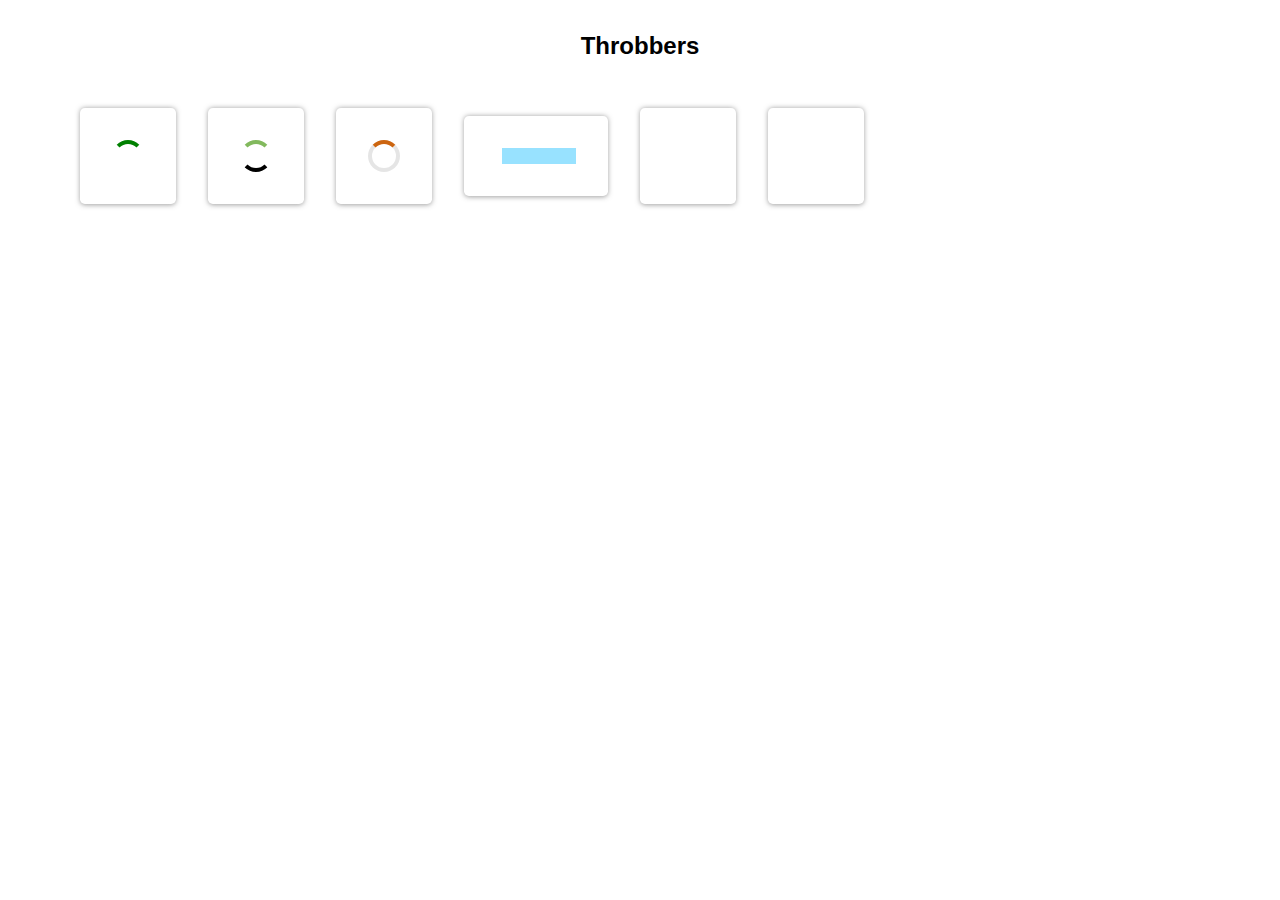
==== docs/index.html @ e8c9b997 "This changes folder structure" ====
<!DOCTYPE html>
<html>
    <head>
        <meta name="viewport" content="width=device-width, initial-scale=1">
        <link rel="stylesheet" href="./css/main.css" />
    </head>
    <body>
        <h2>Throbbers</h2>
        <div id="loaders-container">
            <div class="card">
                <div id="throbber-type-1"></div>
            </div>
            <div class="card">
                <div id="throbber-type-2"></div>
            </div>
            <div class="card">
                <div id="throbber-type-3"></div>
            </div>
            <div class="card">
                <div id="throbber-type-4"></div>
            </div>
            <div class="card">
                <div id="throbber-type-5"></div>
            </div>
            <div class="card">
                <div id="throbber-type-6"></div>
            </div>
        </div>
    </body>
</html>
---- docs/css/main.css ----
* {
    padding: 0;
    margin: 0;
    box-sizing: border-box;
    font-family: Arial, Helvetica, sans-serif;
}
body {
    padding: 2rem;
}
h2 {
    text-align: center;
}
/*Classes*/
.card {
    padding: 2rem;
    box-shadow: 0rem 0.05rem 0.3rem rgba(70, 69, 69, 0.5);
    border-radius: 0.3rem;
    margin: 1rem;
    display: flex;
    justify-content: center;
    align-items: center;
    transition: 0.2s all ease-in-out;
}
.card:hover {
    cursor: pointer;
    transform: scale(1.2);
    box-shadow: 0rem 0.5rem 1rem rgba(70, 69, 69, 0.541);
}
/*IDs*/
#loaders-container {
    display: flex;
    align-items: center;
    flex-wrap: wrap;
    padding: 2rem;
}
#throbber-type-1 {
    width: 2rem;
    height: 2rem;
    border-radius: 50%;
    border: 0.3rem solid transparent;
    border-top: 0.3rem solid green;
    background-color: transparent;
    animation: 1s rotate infinite ease-in-out;
}
#throbber-type-2 {
    width: 2rem;
    height: 2rem;
    border-radius: 50%;
    border: 0.3rem solid transparent;
    border-top: 0.3rem solid rgb(130, 185, 93);
    border-bottom: 0.3rem solid black;
    background-color: transparent;
    animation: 1s rotate infinite ease-in-out;
}
#throbber-type-3 {
    width: 2rem;
    height: 2rem;
    border-radius: 50%;
    border: 0.3rem solid rgba(0, 0, 0, 0.103);
    border-top: 0.3rem solid rgb(204, 101, 16);
    background-color: transparent;
    animation: 1s rotate infinite ease-in-out;
}
#throbber-type-4 {
    width: 5rem;
    height: 1rem;
    overflow: hidden;
    background-color: rgba(0, 183, 255, 0.404);
}
#throbber-type-5 {
    height: 2rem;
    width: 2rem;
    border-radius: 50%;
    animation: pulsating-fading-1 1s infinite ease-in-out;
}
#throbber-type-6 {
    height: 2rem;
    width: 2rem;
    border-radius: 50%;
    animation: pulsating-fading-2 1s infinite ease-in-out;
}
/*Pseudo Classes*/
#throbber-type-4::before {
    content: '';
    padding: 0 0.2rem;
    height: 1rem;
    background-color: white;
    display: inline-block;
    animation: 1s linear-transition infinite ease-in-out;
}
/*Media queries*/
/*Animations*/
@keyframes rotate {
    0% {
        transform: rotate(0deg);
    }
    100% {
        transform: rotate(360deg);
    }
}
@keyframes linear-transition {
    0% {
        transform: translateX(0);
    }
    100% {
        transform: translateX(4.8rem)
    }
}
@keyframes linear-transition {
    0% {
        transform: skewX(-10deg) translateX(0);
    }
    100% {
        transform: skewX(-10deg) translateX(4.8rem)
    }
}
@keyframes pulsating-fading-2 {
    0% {
        background-color: rgba(0, 128, 0, 0.466);
        transform: scale(1);
    }
    50% {
        transform: scale(1.5);
    }
    100%{
        transform: scale(1);
    }
}
@keyframes pulsating-fading-1 {
    0% {
        transform: scale(0);
    }
    50% {
        transform: scale(1.5);
    }
    100%{
        background-color: rgba(176, 34, 212, 0.623);
        transform: scale(0);
    }
}
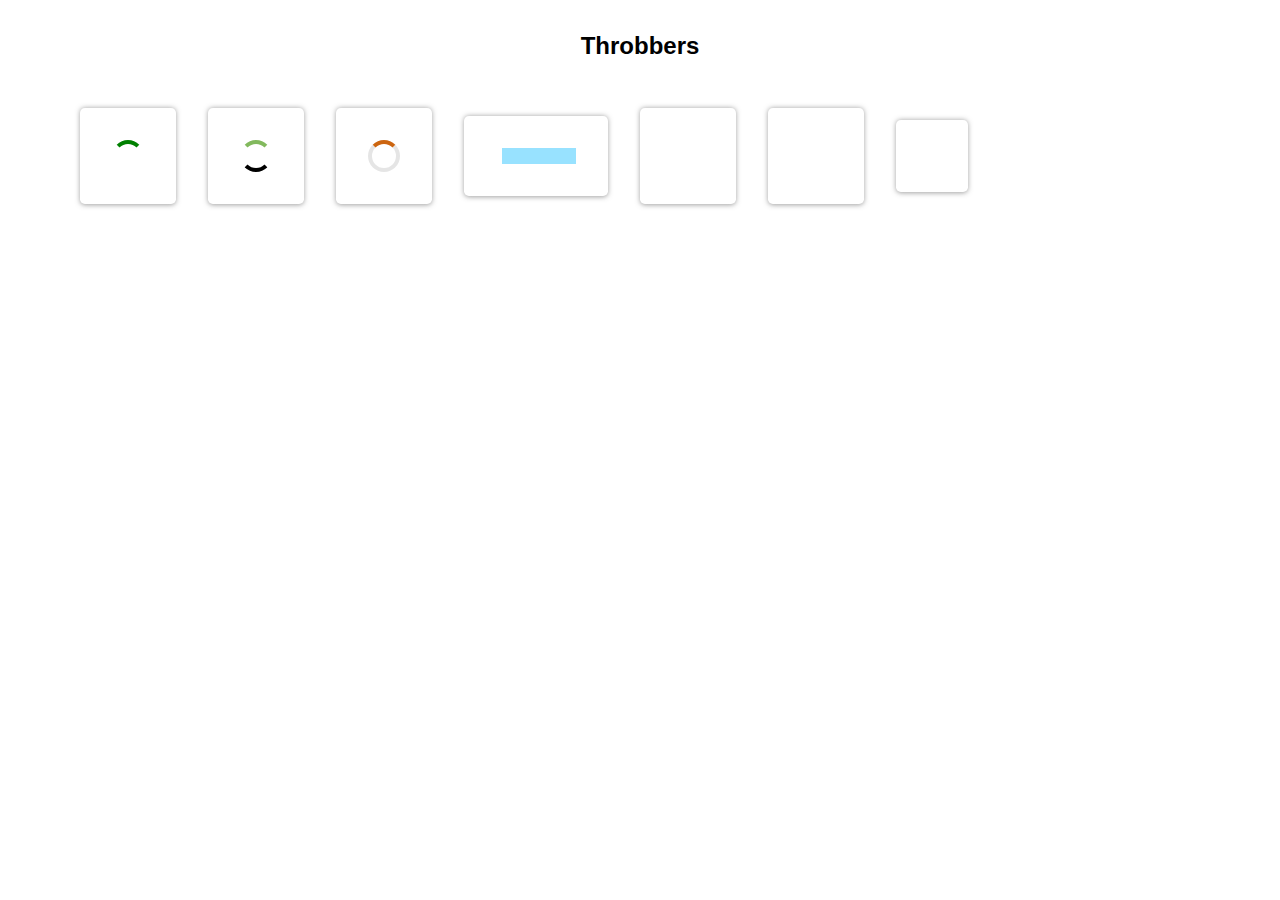
==== commit 5a094694: "This adds throbber type 7" ====
--- a/docs/index.html
+++ b/docs/index.html
@@ -25,6 +25,9 @@
             <div class="card">
                 <div id="throbber-type-6"></div>
             </div>
+            <div class="card">
+                <div id="throbber-type-7"></div>
+            </div>
         </div>
     </body>
 </html>--- a/docs/css/main.css
+++ b/docs/css/main.css
@@ -79,6 +79,12 @@
     border-radius: 50%;
     animation: pulsating-fading-2 1s infinite ease-in-out;
 }
+#throbber-type-7 {
+    height: 0.5rem;
+    width: 0.5rem;
+    border-radius: 50%;
+    animation: pulsating-translate-1 1s infinite ease-in-out;
+}
 /*Pseudo Classes*/
 #throbber-type-4::before {
     content: '';
@@ -88,7 +94,6 @@
     display: inline-block;
     animation: 1s linear-transition infinite ease-in-out;
 }
-/*Media queries*/
 /*Animations*/
 @keyframes rotate {
     0% {
@@ -137,4 +142,32 @@
         background-color: rgba(176, 34, 212, 0.623);
         transform: scale(0);
     }
+}
+@keyframes pulsating-translate-1 {
+    0% {
+        transform: scale(0) translateX(0);
+        background-color: rgba(13, 80, 11, 0.623);
+    }
+    25% {
+        transform: scale(1.5) translateX(1rem);
+        background-color: rgba(13, 80, 11, 0.623);
+    }
+    50% {
+        transform: scale(0) translateX(0);
+        background-color: rgba(13, 80, 11, 0.623);
+    }
+    75% {
+        transform: scale(1.6) translateX(-1rem);
+        background-color: rgba(13, 80, 11, 0.623);
+    }
+    100% {
+        transform: scale(0) translateX(0);
+        background-color: rgba(13, 80, 11, 0.623);
+    }
+}
+/*Media queries*/
+@media only screen and (max-width: 360px){
+    #loaders-container {
+        justify-content: center;
+    }
 }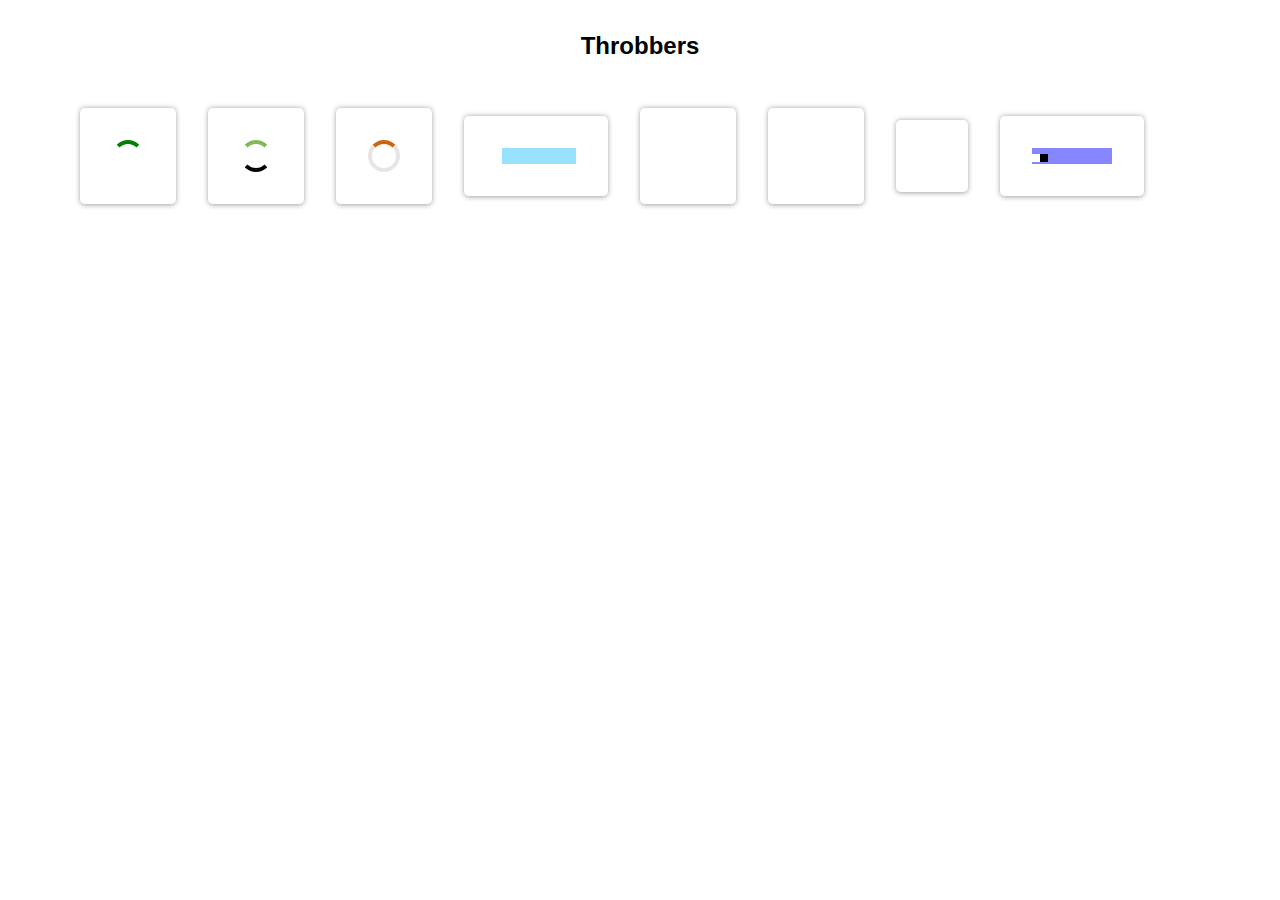
==== commit c9c48a81: "This adds throbber type 8" ====
--- a/docs/index.html
+++ b/docs/index.html
@@ -28,6 +28,9 @@
             <div class="card">
                 <div id="throbber-type-7"></div>
             </div>
+            <div class="card">
+                <div id="throbber-type-8"></div>
+            </div>
         </div>
     </body>
 </html>--- a/docs/css/main.css
+++ b/docs/css/main.css
@@ -85,6 +85,12 @@
     border-radius: 50%;
     animation: pulsating-translate-1 1s infinite ease-in-out;
 }
+#throbber-type-8 {
+    height: 1rem;
+    width: 5rem;
+    background-color: rgba(0, 0, 255, 0.473);
+    overflow: hidden;
+}
 /*Pseudo Classes*/
 #throbber-type-4::before {
     content: '';
@@ -94,6 +100,22 @@
     display: inline-block;
     animation: 1s linear-transition infinite ease-in-out;
 }
+#throbber-type-8::before {
+    content: '';
+    display: inline-block;
+    width: 0.5rem;
+    height: 0.5rem;
+    background-color: white;
+    animation: rotate-translate-1 1s infinite alternate-reverse ease-in-out;
+}
+#throbber-type-8::after {
+    content: '';
+    display: inline-block;
+    width: 0.5rem;
+    height: 0.5rem;
+    background-color: black;
+    animation: rotate-translate-2 1s infinite alternate ease-in-out;
+}
 /*Animations*/
 @keyframes rotate {
     0% {
@@ -127,7 +149,7 @@
     50% {
         transform: scale(1.5);
     }
-    100%{
+    100% {
         transform: scale(1);
     }
 }
@@ -138,7 +160,7 @@
     50% {
         transform: scale(1.5);
     }
-    100%{
+    100% {
         background-color: rgba(176, 34, 212, 0.623);
         transform: scale(0);
     }
@@ -163,6 +185,46 @@
     100% {
         transform: scale(0) translateX(0);
         background-color: rgba(13, 80, 11, 0.623);
+    }
+}
+@keyframes rotate-translate-1 {
+    0% {
+        transform: translate(-0.5rem, 0);
+    } 
+    20% {
+        transform: translate(1rem, 0.2rem) rotate(72deg);
+    }
+    40% {
+        transform: translate(2rem, -0.2rem) rotate(144deg);
+    }
+    60% {
+        transform: translate(3rem, -0.2rem) rotate(216deg);
+    }
+    80% {
+        transform: translate(4rem, 0.2rem) rotate(288deg);
+    }
+    100% {
+        transform: translate(5rem, 1.2rem) rotate(360deg);
+    }
+}
+@keyframes rotate-translate-2 {
+    0% {
+        transform: translate(-0.5rem, 0);
+    } 
+    20% {
+        transform: translate(1rem, 0.2rem) rotate(72deg);
+    }
+    40% {
+        transform: translate(2rem, -0.2rem) rotate(144deg);
+    }
+    60% {
+        transform: translate(3rem, 0.2rem) rotate(216deg);
+    }
+    80% {
+        transform: translate(4rem, -0.15rem) rotate(288deg);
+    }
+    100% {
+        transform: translate(5rem, -1.2rem) rotate(360deg);
     }
 }
 /*Media queries*/
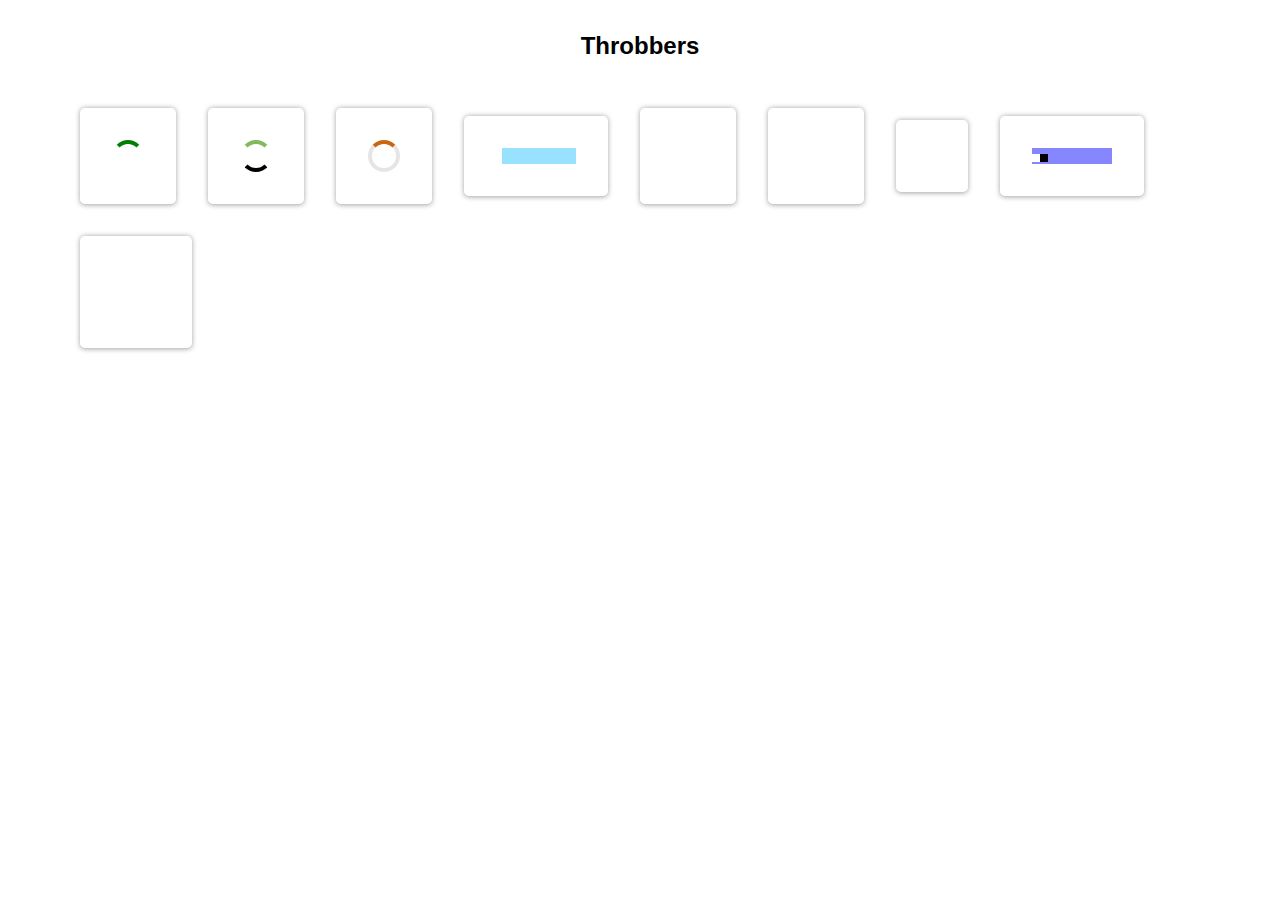
==== commit 5be14476: "This adds throbber type 9" ====
--- a/docs/index.html
+++ b/docs/index.html
@@ -31,6 +31,9 @@
             <div class="card">
                 <div id="throbber-type-8"></div>
             </div>
+            <div class="card">
+                <div id="throbber-type-9"></div>
+            </div>
         </div>
     </body>
 </html>--- a/docs/css/main.css
+++ b/docs/css/main.css
@@ -91,6 +91,14 @@
     background-color: rgba(0, 0, 255, 0.473);
     overflow: hidden;
 }
+#throbber-type-9 {
+    height: 3rem;
+    width: 3rem;
+    border-radius: 50%;
+    background-color: transparent;
+    opacity: 0.8;
+    animation: filling-spin 3s infinite ease-in-out;
+}
 /*Pseudo Classes*/
 #throbber-type-4::before {
     content: '';
@@ -227,6 +235,32 @@
         transform: translate(5rem, -1.2rem) rotate(360deg);
     }
 }
+@keyframes filling-spin {
+    0% {
+        border-top: 1.5rem solid black;
+        border-right: 1.5rem solid orangered;
+        border-bottom: 1.5rem solid yellow;
+        border-left: 1.5rem solid green;
+    }
+    25% {
+        border-top: 1.5rem solid green;
+        border-right: 1.5rem solid black;
+        border-bottom: 1.5rem solid orangered;
+        border-left: 1.5rem solid yellow;
+    }
+    50% {
+        border-top: 1.5rem solid yellow;
+        border-right: 1.5rem solid green;
+        border-bottom: 1.5rem solid black;
+        border-left: 1.5rem solid orangered;
+    }
+    100% {
+        border-top: 1.5rem solid orangered;
+        border-right: 1.5rem solid yellow;
+        border-bottom: 1.5rem solid green;
+        border-left: 1.5rem solid black;
+    }
+}
 /*Media queries*/
 @media only screen and (max-width: 360px){
     #loaders-container {
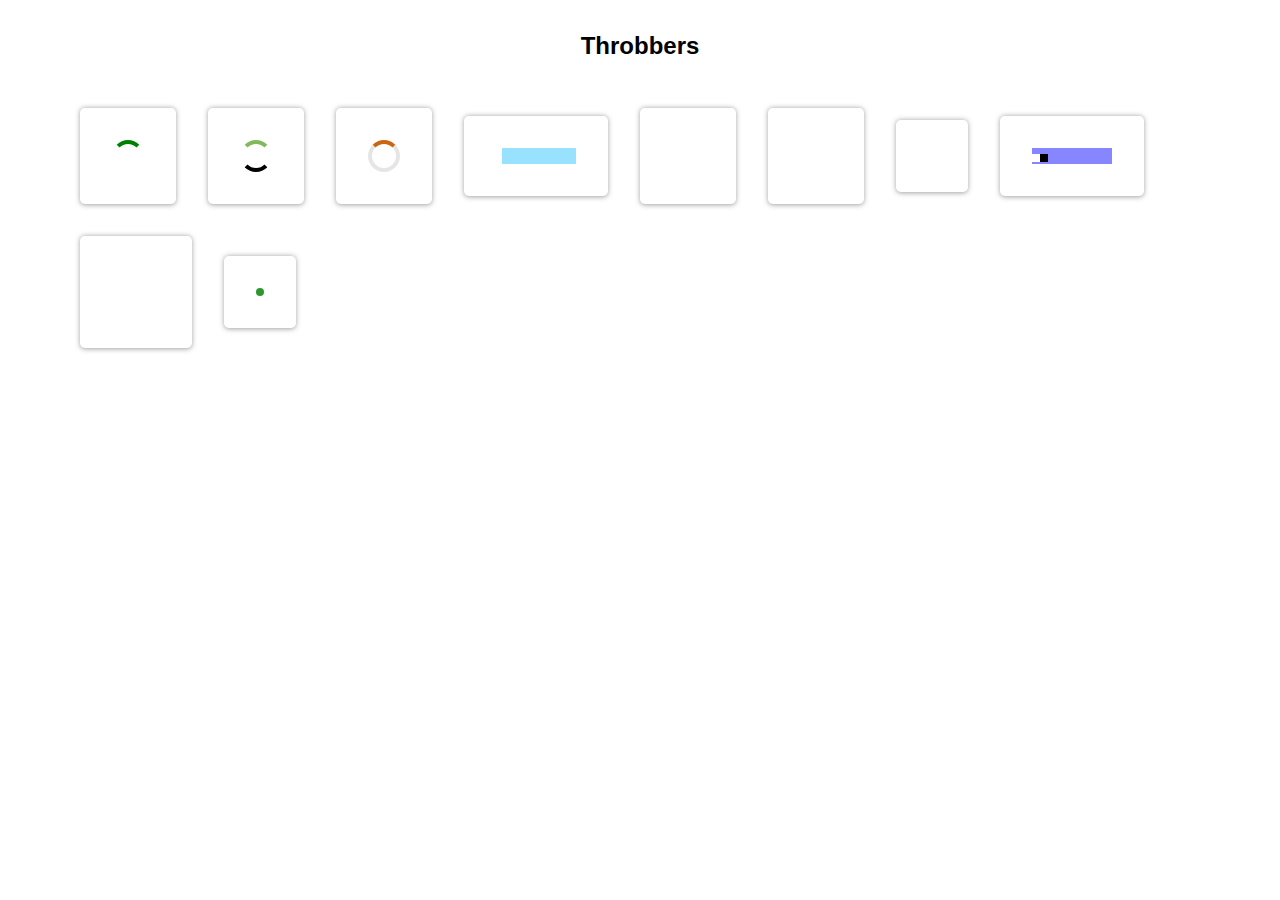
==== commit 32693c87: "This adds throbber 10" ====
--- a/docs/index.html
+++ b/docs/index.html
@@ -34,6 +34,9 @@
             <div class="card">
                 <div id="throbber-type-9"></div>
             </div>
+            <div class="card">
+                <div id="throbber-type-10"></div>
+            </div>
         </div>
     </body>
 </html>--- a/docs/css/main.css
+++ b/docs/css/main.css
@@ -99,6 +99,13 @@
     opacity: 0.8;
     animation: filling-spin 3s infinite ease-in-out;
 }
+#throbber-type-10 {
+    height: 0.5rem;
+    width: 0.5rem;
+    border-radius: 50%;
+    background-color: rgb(44, 151, 44);
+    animation: pulsating-translate-2 2s infinite ease-in-out;
+}
 /*Pseudo Classes*/
 #throbber-type-4::before {
     content: '';
@@ -261,6 +268,48 @@
         border-left: 1.5rem solid black;
     }
 }
+@keyframes pulsating-translate-2 {
+    0% {
+        opacity: 1;
+        transform: scale(1.5) translateX(-0.8rem);
+    }
+    12.5% {
+        opacity: 0;
+        transform: scale(1) translateX(-0.8rem);
+    }
+    25% {
+        opacity: 1;
+        transform: scale(1.5) translateX(-0.4rem);
+        background-color: indigo;
+    }
+    37.5% {
+        opacity: 0;
+        transform: scale(1) translateX(-0.4rem);
+    }
+    50% {
+        opacity: 1;
+        transform: scale(1.5) translateX(0rem);
+        background-color: lightcoral;
+    }
+    62.5% {
+        opacity: 0;
+        transform: scale(1) translateX(0rem);
+    }
+    75% {
+        opacity: 1;
+        transform: scale(1.5) translateX(0.4rem);
+        background-color: limegreen;
+    }
+    87.5% {
+        opacity: 0;
+        transform: scale(1) translateX(0.4rem);
+    }
+    100% {
+        opacity: 1;
+        transform: scale(1.5) translateX(0.8rem);
+        background-color: orange;
+    }
+}
 /*Media queries*/
 @media only screen and (max-width: 360px){
     #loaders-container {
